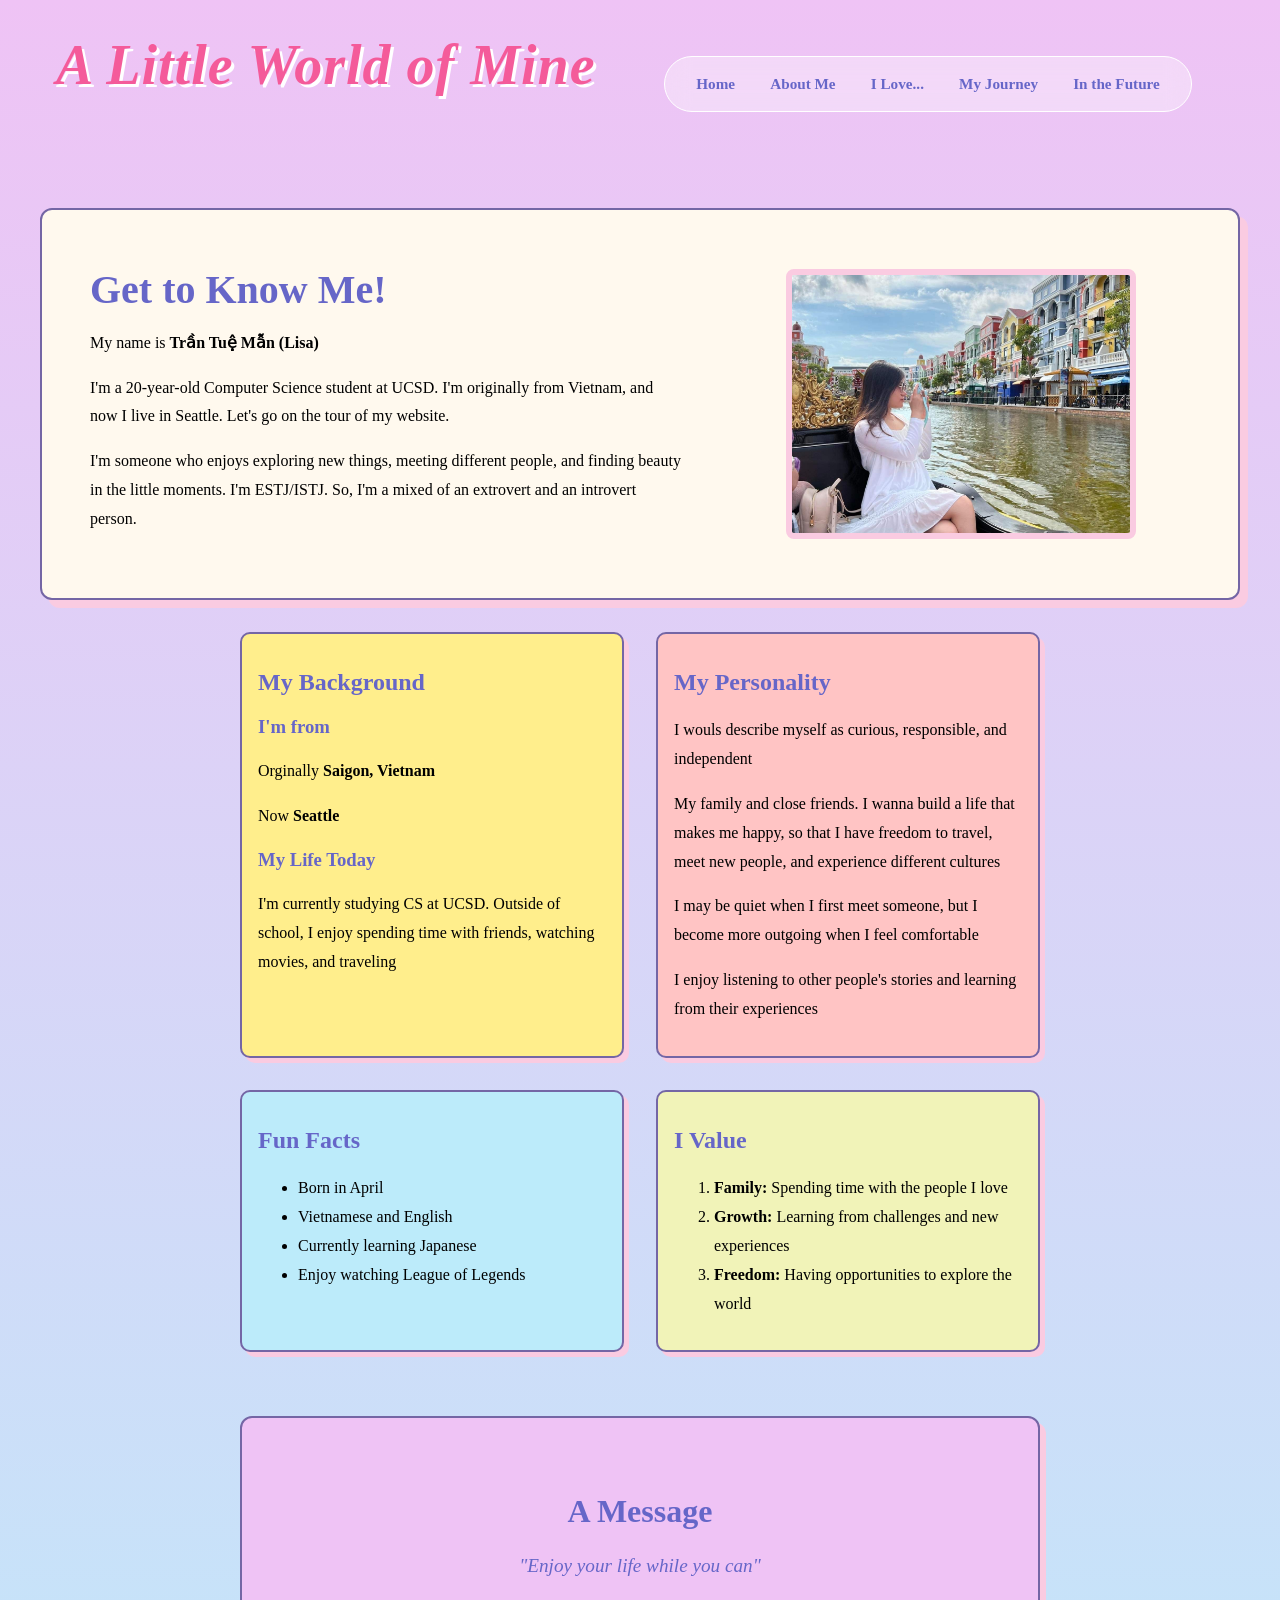
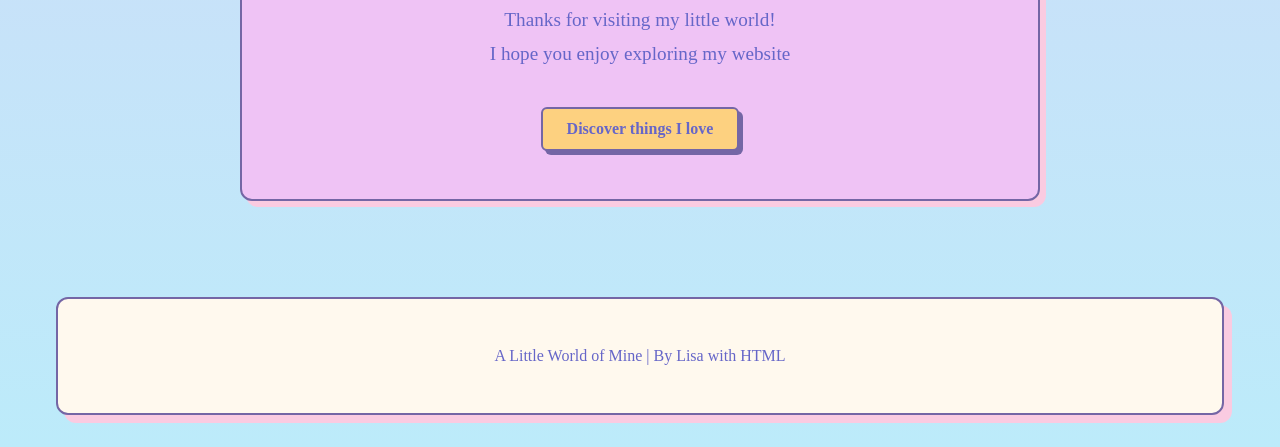
==== part2/about.html @ c77f0312 "add part2 css for html" ====
<!DOCTYPE html>
<html lang="en">
<head>
    <meta charset="UTF-8">
    <meta name="viewport" content="width=device-width, initial-scale=1.0">
    <meta name="description" content="Learn about Lisa">
    <title>A Little World of Mine | About Me</title>
    <link rel="author" href="about.html">
    <link rel="stylesheet" href="css/about.css">
    <link rel="stylesheet" href="css/main.css">
</head>
<body>
    <header class="site-header">
        <h1>A Little World of Mine</h1>


        <nav class="navbar" aria-label="Main navigation">
            <div class="nav-links">
                <a href="index.html">Home</a> 
                <a href="about.html" aria-current="page">About Me</a> 
                <a href="favorites.html">I Love...</a> 
                <a href="journey.html">My Journey</a> 
                <a href="future.html">In the Future</a>
            </div>
        </nav>
    </header>

    <main class="about-page">
        <section class="about-intro">
            <div class="about-intro-content">
                <div class="about-text">
                    <h2>Get to Know Me!</h2>
        
                    <p>
                        My name is
                        <strong>
                            <span lang="vi">Trần Tuệ Mẫn</span> (Lisa)
                        </strong>
                    </p>
        
                    <p>
                        I'm a 20-year-old Computer Science student at UCSD.
                        I'm originally from Vietnam, and now I live in Seattle.
                        Let's go on the tour of my website.
                    </p>
        
                    <p>
                        I'm someone who enjoys exploring new things,
                        meeting different people, and finding beauty in
                        the little moments. I'm ESTJ/ISTJ.
                        So, I'm a mixed of an extrovert and an introvert person.
                    </p>
                </div>
        
                <div class="about-photo">
                    <img src="/img/lisa.jpg" alt="A photo of Lisa">
                </div>
            </div>
        </section>

        <div class="about-card-grid">
            <section class="about-background">
                <h2>My Background</h2>
    
                <article>
                    <h3>I'm from </h3>
    
                    <p>Orginally <b>Saigon, Vietnam</b></p>
                    <p>Now <b>Seattle</b></p>
                </article>
    
                <article>
                    <h3>My Life Today</h3>
                    <p>I'm currently studying CS at UCSD. Outside of school, I enjoy spending time with friends, watching movies, and traveling</p> 
                </article>
            </section>
    
            <section class="about-personality">
                <h2>My Personality</h2>
                
                <div>
                    <p>I wouls describe myself as curious, responsible, and independent</p>
    
                    <p>My family and close friends. I wanna build a life that makes me happy, so that I have freedom to travel, meet new people, and experience different cultures</p>
    
                    <p>I may be quiet when I first meet someone, but I become more outgoing when I feel comfortable</p>
    
                    <p>I enjoy listening to other people's stories and learning from their experiences</p>
                </div>
            </section>
    
            <section class="about-facts">
                <h2>Fun Facts</h2>
    
                <ul>
                    <li>Born in April</li>
    
                    <li>Vietnamese and English</li>
    
                    <li>Currently learning Japanese</li>
    
                    <li>Enjoy watching League of Legends</li>
                </ul>
            </section>
    
            <section class="about-value">
                <h2>I Value</h2>
    
                <ol>
                    <li>
                        <strong>Family:</strong>
                        Spending time with the people I love
                    </li>
    
                    <li>
                        <strong>Growth:</strong>
                        Learning from challenges and new experiences
                    </li>
    
                    <li>
                        <strong>Freedom:</strong>
                        Having opportunities to explore the world
                    </li>
                </ol>
            </section>

        </div>

        <section class="about-message">
            <h2>A Message</h2>

            <p>
                <em>
                    "Enjoy your life while you can"
                </em>
            </p>

            <p>
                Thanks for visiting my little world! <br>
                I hope you enjoy exploring my website
            </p>

            <a href="favorites.html">Discover things I love</a>
        </section>
    </main>

    <footer class="site-footer">
        <p>
            A Little World of Mine | By Lisa with HTML
        </p>
    </footer>
    
</body>
</html>
---- part2/css/about.css ----
.about-page {
    width: min(1200px, calc(100% - 3rem));
    margin: 3rem auto;

    display: grid;
    grid-template-columns: repeat(2, minmax(0, 1fr));
    gap: 2rem;
}

.about-page > .about-intro {
    grid-column: 1 / -1;

    background: var(--cream);
    border: 2px solid var(--border);
    border-radius: 12px;
    box-shadow: 8px 8px 0 var(--pink);

    padding: 3rem;
}

.about-intro-content {
    display: grid;
    grid-template-columns: 1.3fr 1fr;
    align-items: center;
    gap: 3rem;

    margin: 0;
    max-width: none;
}

.about-text {
    min-width: 0;
    grid-column: auto;
    grid-row: auto;
}

.about-text h2 {
    font-size: 2.5rem;
    color: var(--ink);
    margin: 0.5rem 0 1rem;
}

.about-text p {
    font-size: 1rem;
    line-height: 1.8;
}

.about-photo {
    grid-column: auto;
    grid-row: auto;
    text-align: center;
}

.about-photo img {
    display: block;
    width: 100%;
    max-width: 350px;
    height: 270px;
    object-fit: cover;
    object-position: center;

    margin: 0 auto;
    box-sizing: border-box;

    border: 6px solid var(--pink);
    border-radius: 8px;
}

.about-card-grid {
    grid-column: 1 / -1;

    display: grid;
    grid-template-columns: repeat(2, minmax(0, 1fr));
    gap: 2rem;

    width: 100%;
    max-width: 800px;
    margin: 0 auto;
}

.about-card-grid > section {
    box-sizing: border-box;
    min-width: 0;
    padding: 1rem;

    border: 2px solid var(--border);
    border-radius: 10px;
    box-shadow: 5px 5px 0 var(--pink);
}

.about-background {
    background: var(--yellow);
}

.about-personality {
    background: var(--red);
}

.about-facts {
    background: var(--sky);
}

.about-value {
    background: var(--green);
}

.about-card-grid h2,
.about-card-grid h3 {
    color: var(--ink);
}

.about-card-grid p,
.about-card-grid li {
    color: black;
    line-height: 1.8;
}

.about-page > .about-message {
    grid-column: 1 / -1;

    box-sizing: border-box;
    width: 100%;
    max-width: 800px;
    margin: 2rem auto;
    padding: 3rem 2rem;

    background: var(--purple-light);
    border: 2px solid var(--border);
    border-radius: 12px;
    box-shadow: 6px 6px 0 var(--pink);

    text-align: center;
}

.about-message h2 {
    font-size: 2rem;
    color: var(--ink);
    margin-bottom: 1rem;
}

.about-message p {
    font-size: 1.2rem;
    line-height: 1.8;
    color: var(--ink);
}

.about-message a {
    display: inline-block;
    margin-top: 1rem;
    padding: 0.7em 1.5em;

    background: var(--orange);
    color: var(--ink);
    border: 2px solid var(--border);
    border-radius: 6px;
    box-shadow: 4px 4px 0 var(--border);

    text-decoration: none;
    font-weight: bold;
}

.about-message a:hover {
    background: var(--pink);
    transform: translateY(-2px);
}

.about-message a:focus-visible {
    outline: 3px solid var(--ink);
    outline-offset: 4px;
}

/* Mobile */
@media (max-width: 768px) {
    .about-card-grid {
        grid-template-columns: 1fr;
        gap: 1.5rem;
    }
}
---- part2/css/main.css ----
:root{
    --sky: #bcebfa;
    --pink: #facbe1;
    --pink-strong: #f46ba8;
    --lavender: #dbd1fd;
    --green: #f1f3b8;
    --yellow: #ffee8c;
    --orange: #fdd180;
    --red: #ffc4c4;
    --blue: #5bbdf3;
    --purple-light: #EFC3F5;
    --cream: #fff9ee;
    --border: #7466a5;
    --ink: #6666c8;
    --font-main: "Trebuchet MS", Arial, sans-serif;
}
body{
    background-color: var(--sky);
    background: linear-gradient(to bottom, var(--purple-light), var(--sky))
}

.site-header {
    display: flex;
    justify-content: space-between;
    gap: 2rem;
    padding: 1.5rem 3rem;
}

.site-header h1 {
    font-size: 3.5rem;
    font-family: Georgia, serif;
    font-style: italic;
    font-weight: bold;

    letter-spacing: 1px;
    line-height: 1.2;

    color: #f45b9a;
    text-shadow: 3px 3px 0 #ffffff;

    margin: 0;
}

.navbar{
    position: relative;
    z-index: 100;

    display: flex;

    justify-content: flex-end;
    align-items: center;
    gap: 0.5rem;

    width: fit-content;
    max-width: 95%;
    margin: 1.5rem 2rem 1.5rem auto;
    padding: 0.5em 1em;

    background: rgba(255, 255, 255, 0.35);
    backdrop-filter: blur(12px);

    border: 1px solid white;
    border-radius: 50px;

}

.nav-links{
    display: flex;
    align-items: center;
    justify-content: center;
    flex-wrap: wrap;
    gap: 0.3rem;
}

.nav-links > a {
    color: var(--ink);
    text-decoration: none;
    font-size: 0.95rem;
    font-weight: 600;

    padding: 0.65em 1em;
    border-radius: 50px;

    transition:
        background-color 0.2s ease,
        transform 0.2s ease,
        box-shadow 0.2s ease;
}

.nav-links a:hover {
    background: var(--pink);
    transform: translateY(-2px);
    box-shadow: 0 4px 12px rgba(112, 81, 165, 0.12);
}

.navbar a:focus-visible {
    outline: 3px solid var(--purple-light);
    outline-offset: 3px;
}

.introduction{
    display: grid;
    grid-template-columns: 1.3fr 1fr;
    align-items: center;
    gap: 3rem;

    max-width: 1100px;
    margin: 3rem auto;
    padding: 3rem;

    background-color: var(--cream);
    border: 2px solid var(--border);
    border-radius: 12px;
    box-shadow: 8px 8px 0 var(--pink);
}

.intro-label{
    font-size: 0.85rem;
    font-weight: bold;
    letter-spacing: 0.1em;
    color: var(--border);
}

.intro-text h2{
    font-size: 2.5rem;
    color: var(--ink);
    margin: 0.5rem 0 1rem;
}

.intro-text p{
    font-size: 1rem;
    line-height: 1.8;
}

.intro-image{
    text-align: center;
}

.intro-image img {
    
    border: 6px solid var(--pink);
    border-radius: 8px;
}

.intro-image p {
    text-align: center;
    font-weight: bold;
    color: var(--border);
}

.intro-button {
    display: inline-block;
    margin-top: 1rem;
    padding: 0.7em 1.5em;

    background-color: var(--orange);
    color: var(--ink);
    border: 2px solid var(--border);
    border-radius: 6px;
    box-shadow: 4px 4px 0 var(--border);

    text-decoration: none;
    font-weight: bold;
}

.intro-button:hover {
    background-color: var(--pink);
}

.intro-button:focus-visible {
    outline: 3px solid var(--ink);
    outline-offset: 4px;
}

.passion{
    max-width: 1100px;
    margin: 4rem auto;
    padding: 1.5rem;
}

.passions > h2 {
    text-align: center;
    font-size: 2.5rem;
    color: var(--ink);
    margin-bottom: 2rem;
}

.passion-grid {
    display: grid;
    grid-template-columns: repeat(2, minmax(0, 1fr));
    gap: 2rem;

    max-width: 800px;
    margin: 0 auto;
}

.passion-card {
    background: var(--yellow);
    border: 2px solid var(--border);
    border-radius: 10px;
    padding: 1rem;
    box-shadow: 5px 5px 0 var(--pink);
}

.passion-card:nth-child(2) {
    background: var(--red);
}

.passion-card:nth-child(3) {
    background: var(--sky);
}

.passion-card:nth-child(4) {
    background: var(--green);
}

.passion-card:hover {
    transform: translateY(-5px);
}

.passion-card a {
    display: block;
    color: var(--ink);
    text-decoration: none;
}

.passion-card a:focus-visible {
    outline: 3px solid var(--ink);
    outline-offset: 4px;
}

.passion-card img {
    display: block;
    width: 100%;
    aspect-ratio: 1/1;
    height: auto;
    object-fit: cover;
    border-radius: 5px;
}

.passion-card h3 {
    font-size: 1.3rem;
    margin: 1rem 0 0.5rem;
}

.passion-card span {
    font-size: 0.9rem;
    font-weight: bold;
}

.reminder {
    max-width: 800px;
    margin: 4rem auto;
    padding: 3rem 2rem;

    background: var(--purple-light);
    border: 2px solid var(--border);
    border-radius: 12px;
    box-shadow: 6px 6px 0 var(--pink);

    text-align: center;
}

.reminder h2 {
    font-size: 2rem;
    color: var(--ink);
    margin-bottom: 1rem;
}

.reminder p {
    font-size: 1.2rem;
    line-height: 1.8;
    color: var(--ink);
}

.site-footer {
    max-width: 1100px;
    margin: 4rem auto 2rem;
    padding: 2rem;

    background: var(--cream);
    border: 2px solid var(--border);
    border-radius: 12px;
    text-align: center;
    box-shadow: 8px 8px 0 var(--pink);
}

.site-footer p {
    font-size: 1rem;
    color: var(--ink);
}

/* Descendant combinator: targets links inside the footer */
.site-footer a {
    display: inline-block;
    padding: 0.7em 1.5em;

    background: var(--yellow);
    border: 2px solid var(--border);
    border-radius: 6px;
    box-shadow: 3px 3px 0 var(--border);

    color: var(--ink);
    text-decoration: none;
    font-weight: bold;
}

.site-footer a:hover {
    background: var(--pink);
    transform: translateY(-2px);
}

.site-footer a:focus-visible {
    outline: 3px solid var(--ink);
    outline-offset: 4px;
}


@media (max-width: 768px) {
    .introduction {
        grid-template-columns: 1fr;
        gap: 2rem;
        margin: 2rem 1rem;
        padding: 1.5rem;
    }

    .intro-text h2 {
        font-size: 2rem;
    }

    .intro-image img {
        margin: 0 auto;
    }
}
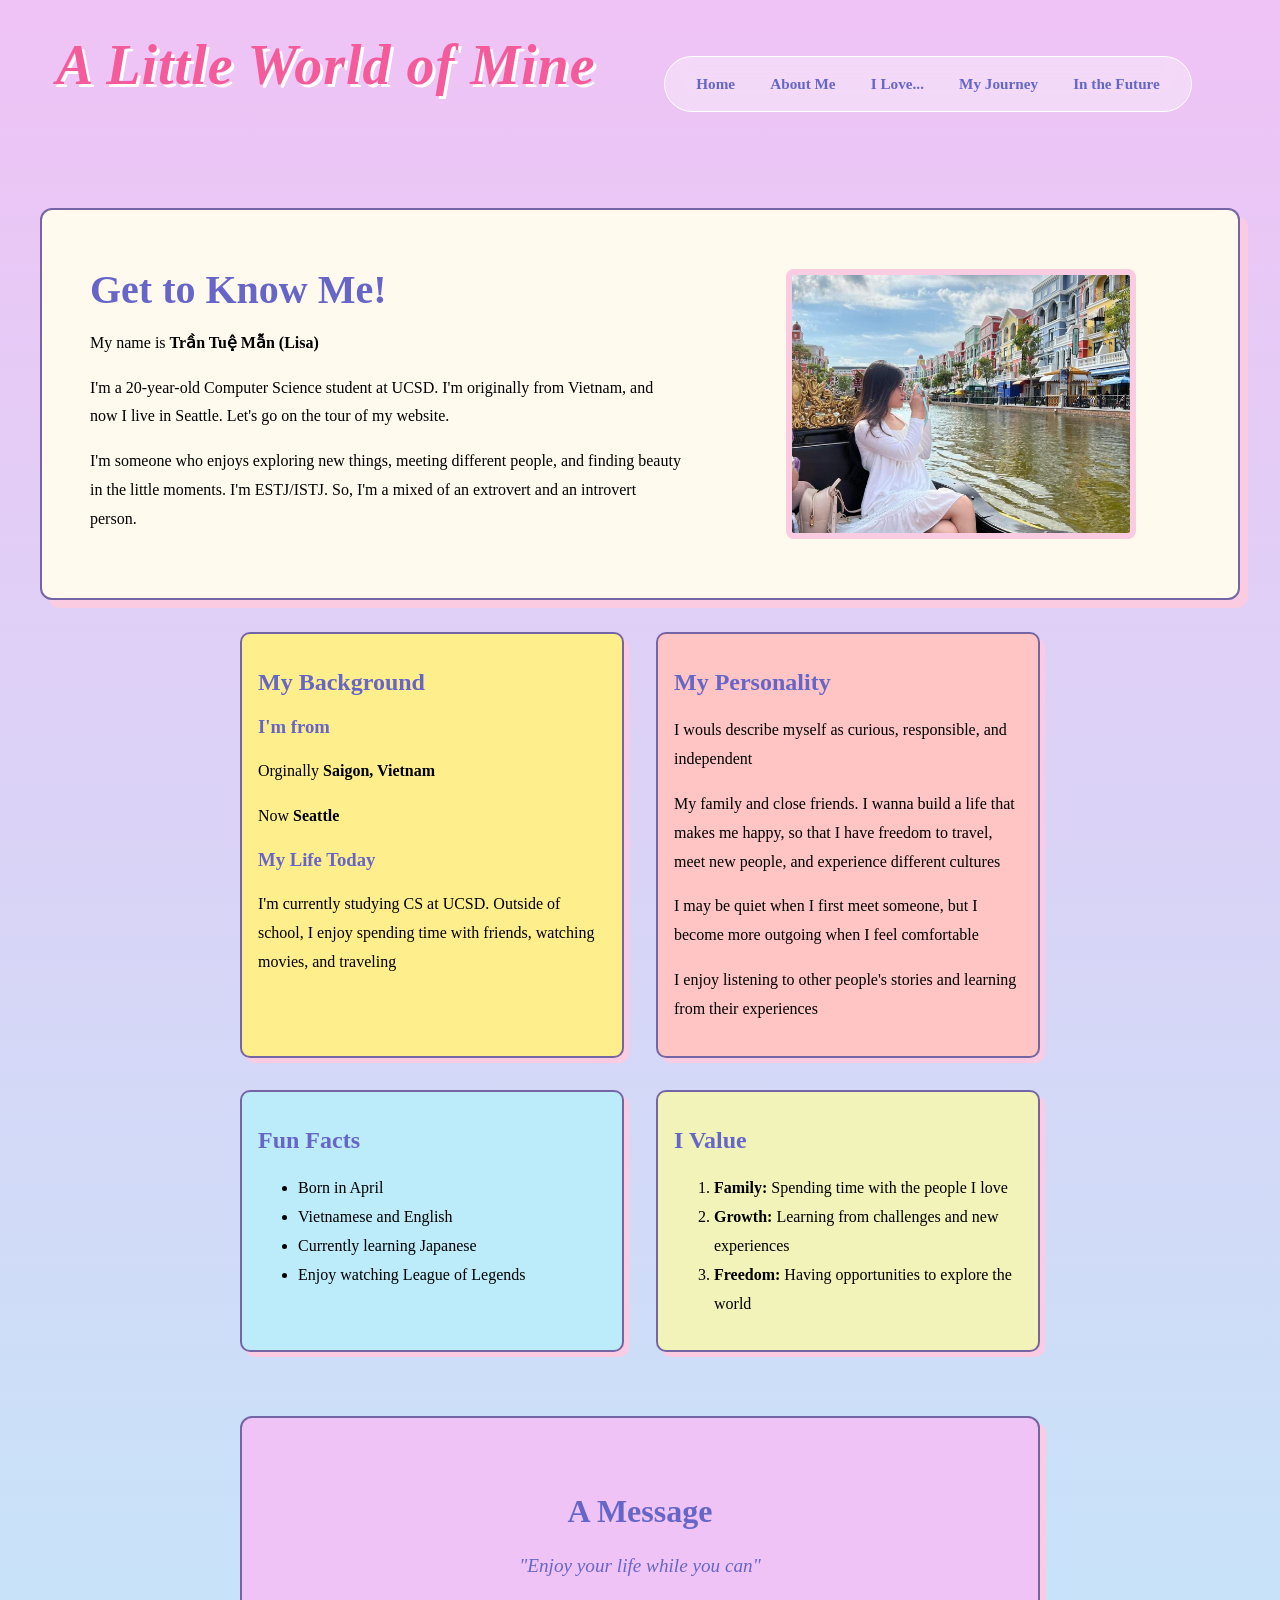
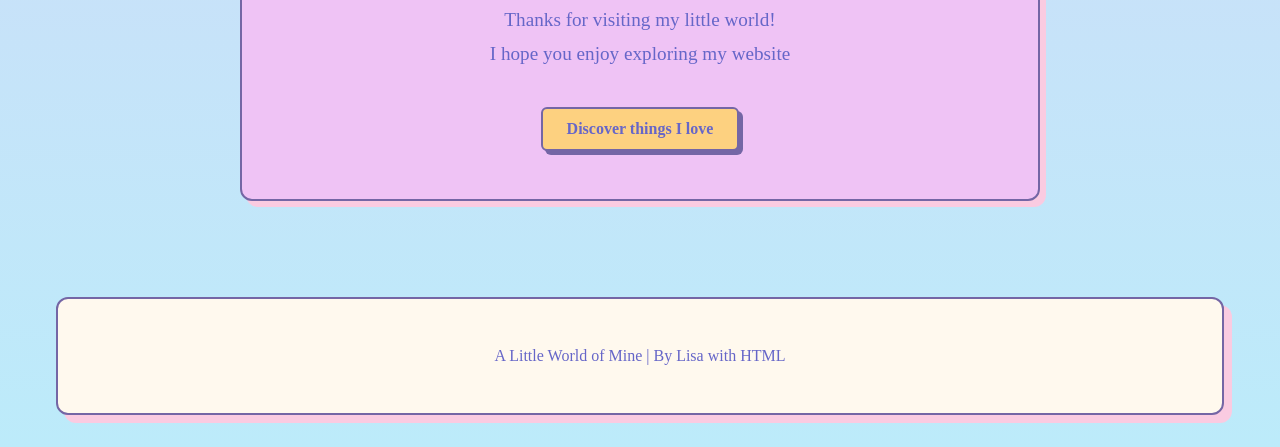
==== commit 88d2b527: "add link path to index.html" ====
--- a/part2/about.html
+++ b/part2/about.html
@@ -16,7 +16,7 @@
 
         <nav class="navbar" aria-label="Main navigation">
             <div class="nav-links">
-                <a href="index.html">Home</a> 
+                <a href="/index.html">Home</a> 
                 <a href="about.html" aria-current="page">About Me</a> 
                 <a href="favorites.html">I Love...</a> 
                 <a href="journey.html">My Journey</a> 
